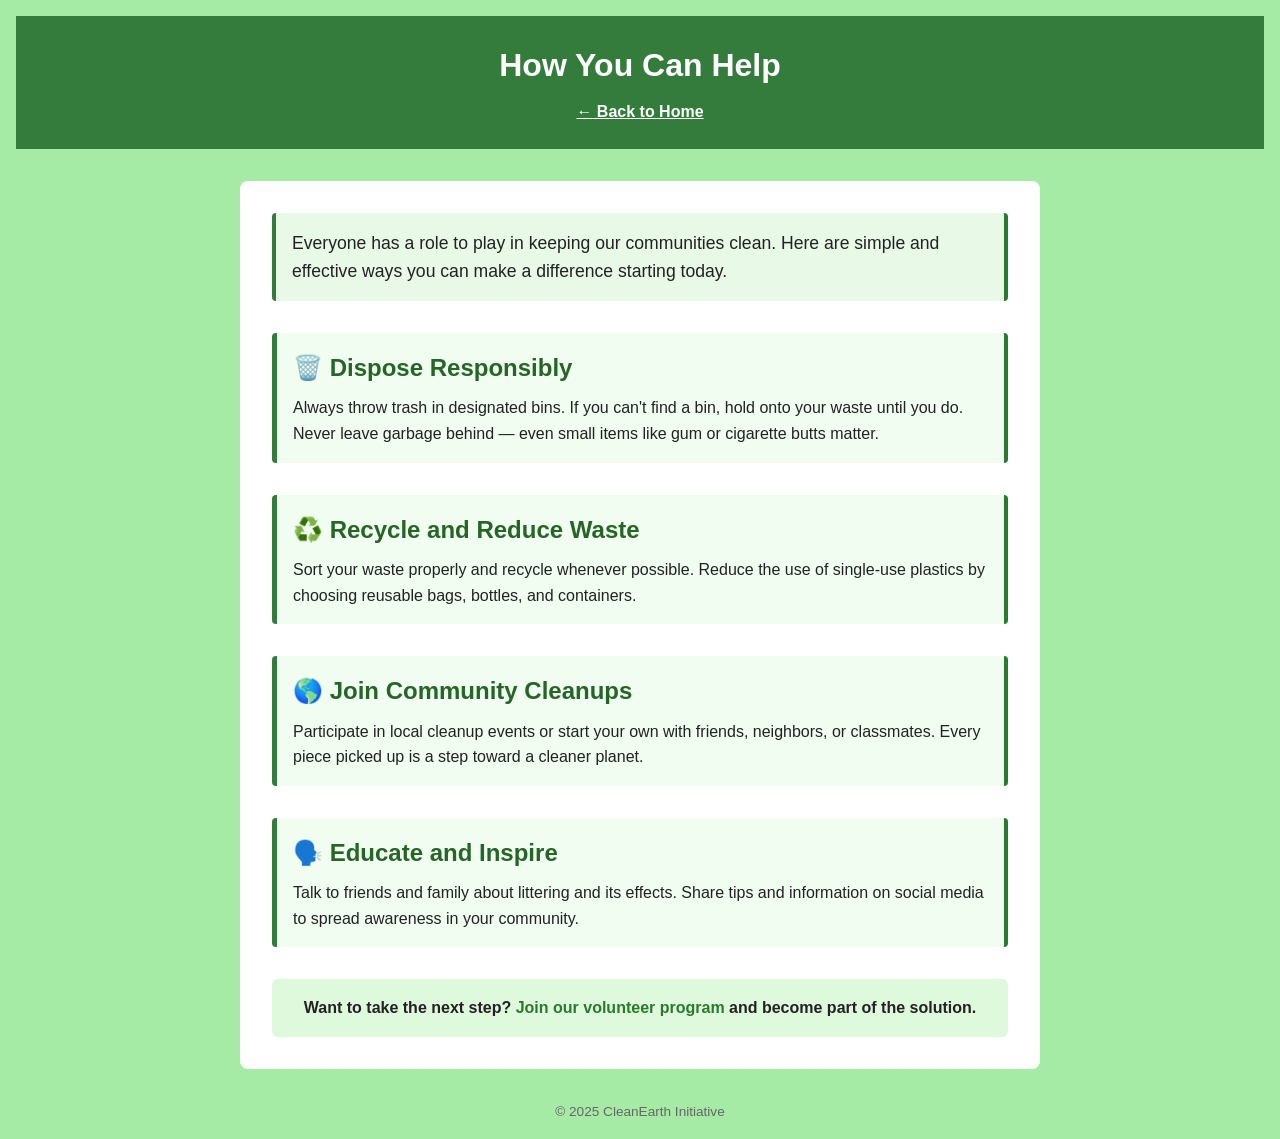
==== index3.html @ c60f4f5b "Add files via upload" ====
<!DOCTYPE html>
<html lang="en">
<head>
  <meta charset="UTF-8" />
  <meta name="viewport" content="width=device-width, initial-scale=1.0"/>
  <title>How You Can Help Reduce Littering</title>
  <link rel="stylesheet" href="style3.css" />
</head>
<body>
  <header>
    <h1>How You Can Help</h1>
    <nav aria-label="Main navigation">
      <a href="index.html">← Back to Home</a>
    </nav>
  </header>

  <main>
    <section class="intro">
      <p>Everyone has a role to play in keeping our communities clean. Here are simple and effective ways you can make a difference starting today.</p>
    </section>

    <section class="actions">
      <article>
        <h2>🗑️ Dispose Responsibly</h2>
        <p>
          Always throw trash in designated bins. If you can't find a bin, hold onto your waste until you do. Never leave garbage behind — even small items like gum or cigarette butts matter.
        </p>
      </article>

      <article>
        <h2>♻️ Recycle and Reduce Waste</h2>
        <p>
          Sort your waste properly and recycle whenever possible. Reduce the use of single-use plastics by choosing reusable bags, bottles, and containers.
        </p>
      </article>

      <article>
        <h2>🌎 Join Community Cleanups</h2>
        <p>
          Participate in local cleanup events or start your own with friends, neighbors, or classmates. Every piece picked up is a step toward a cleaner planet.
        </p>
      </article>

      <article>
        <h2>🗣️ Educate and Inspire</h2>
        <p>
          Talk to friends and family about littering and its effects. Share tips and information on social media to spread awareness in your community.
        </p>
      </article>
    </section>

    <section class="cta">
      <p>Want to take the next step? <a href="#">Join our volunteer program</a> and become part of the solution.</p>
    </section>
  </main>

  <footer>
    <p>&copy; 2025 CleanEarth Initiative</p>
  </footer>
</body>
</html>
---- style3.css ----
* {
  margin: 0;
  padding: 0;
  box-sizing: border-box;
}

body {
  font-family: Arial, sans-serif;
  background-color: #a5eba5;
  color: #222;
  line-height: 1.6;
  padding: 1rem;
}

header {
  background-color: #347c3c;
  color: white;
  padding: 1.5rem;
  text-align: center;
}

header h1 {
  margin-bottom: 0.5rem;
}

nav a {
  color: white;
  text-decoration: underline;
  font-weight: bold;
}

main {
  max-width: 800px;
  margin: 2rem auto;
  background: white;
  padding: 2rem;
  border-radius: 8px;
}

.intro {
  background-color: #e8f9e8;
  padding: 1rem;
  border-left: 4px solid #347c3c;
  border-right: 4px solid #2a7a2e;
  border-radius: 4px;
  margin-bottom: 2rem;
  font-size: 1.1rem;
}

.actions article {
  margin-bottom: 2rem;
  padding: 1rem;
  background-color: #f0fdf0;
  border-left: 5px solid #347c3c;
  border-right: 4px solid #2a7a2e;
  border-radius: 4px;
}

.actions h2 {
  color: #256626;
  margin-bottom: 0.5rem;
}

.cta {
  background-color: #dff9dd;
  padding: 1rem;
  border-radius: 6px;
  text-align: center;
  font-weight: bold;
}

.cta a {
  color: #2a7a2e;
  text-decoration: none;
}

.cta a:hover,
.cta a:focus {
  text-decoration: underline;
}

footer {
  text-align: center;
  margin-top: 2rem;
  font-size: 0.85rem;
  color: #666;
  
}
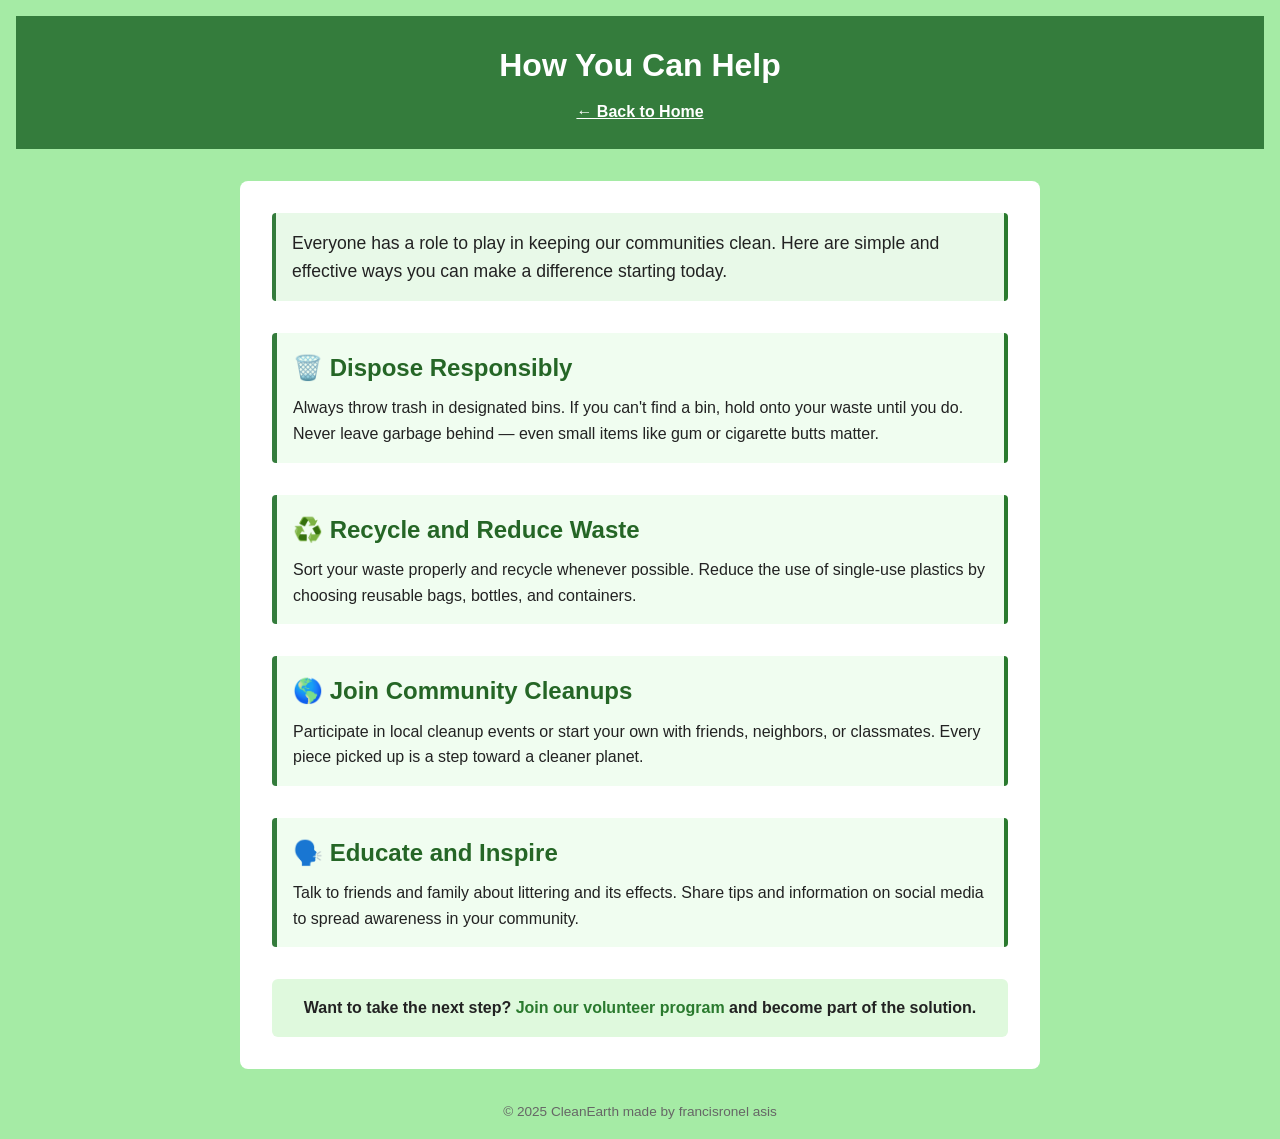
==== commit f90a9f0b: "2025 CleanEarth made by francisronel asis" ====
--- a/index3.html
+++ b/index3.html
@@ -55,7 +55,8 @@
   </main>
 
   <footer>
-    <p>&copy; 2025 CleanEarth Initiative</p>
+    <p>&copy; 2025 CleanEarth made by francisronel asis</p>
   </footer>
 </body>
 </html>
+
